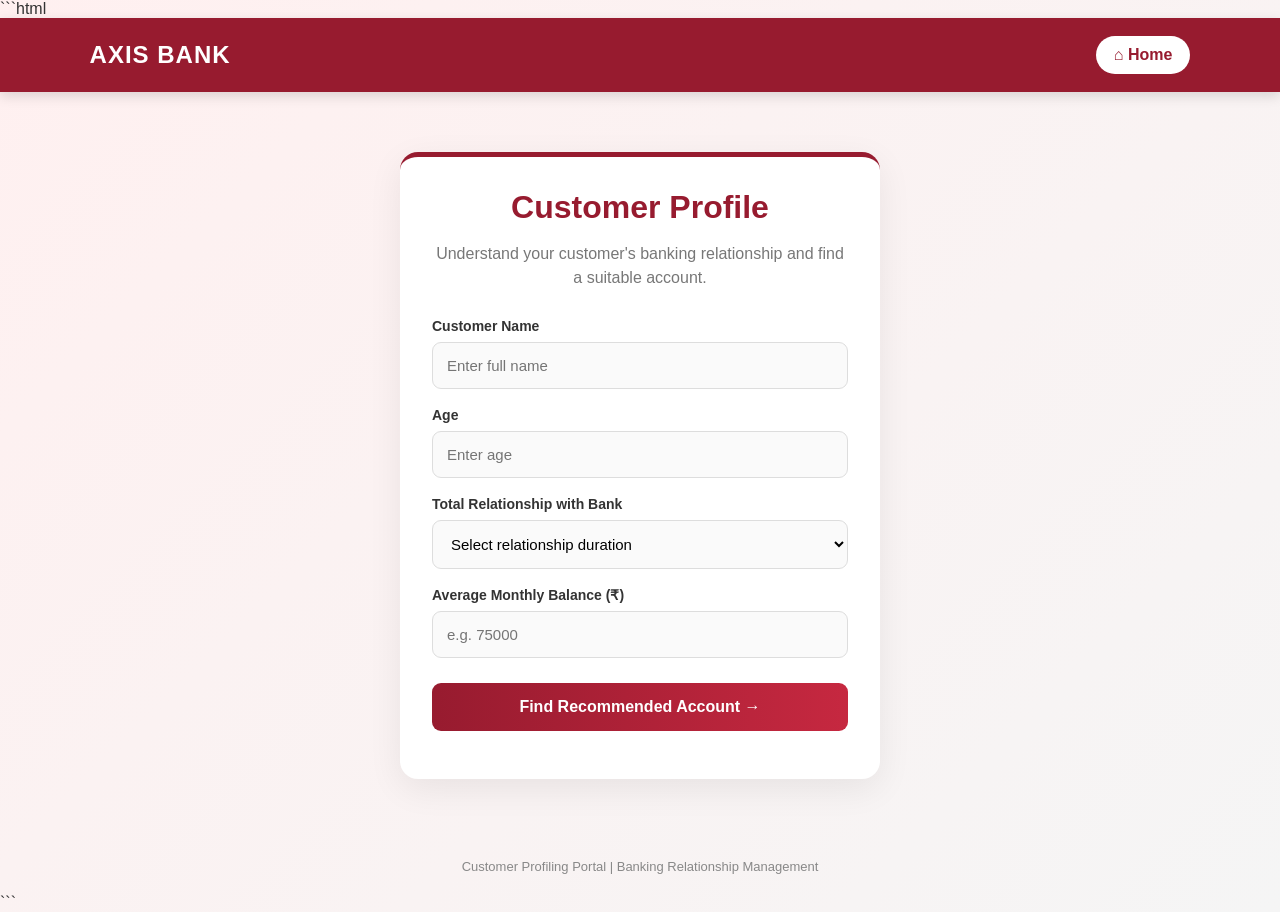
==== recco.html @ eca8000f "Initial website" ====
```html
<!DOCTYPE html>
<html lang="en">
<head>
    <meta charset="UTF-8">
    <meta name="viewport" content="width=device-width, initial-scale=1.0">
    <title>Customer Profile | Axis Bank</title>

    <style>
        * {
            box-sizing: border-box;
        }

        body {
            margin: 0;
            font-family: Arial, sans-serif;
            background: linear-gradient(135deg, #fff0f0, #f5f5f5);
            color: #333;
        }

        header {
            background: #971b2f;
            color: white;
            padding: 18px 7%;
            display: flex;
            justify-content: space-between;
            align-items: center;
            box-shadow: 0 4px 12px #0002;
        }

        header h2 {
            margin: 0;
            letter-spacing: 1px;
        }

        .home {
            background: white;
            color: #971b2f;
            padding: 10px 18px;
            text-decoration: none;
            border-radius: 25px;
            font-weight: bold;
        }

        .home:hover {
            background: #ffe0e0;
        }

        .container {
            max-width: 520px;
            margin: 40px auto;
            padding: 20px;
        }

        .card {
            background: white;
            padding: 32px;
            border-radius: 18px;
            box-shadow: 0 10px 35px #00000012;
            border-top: 5px solid #971b2f;
        }

        h1 {
            color: #971b2f;
            text-align: center;
            margin: 0 0 10px;
        }

        .subtitle {
            text-align: center;
            color: #777;
            margin-bottom: 28px;
            line-height: 1.5;
        }

        label {
            display: block;
            margin: 18px 0 8px;
            font-weight: bold;
            font-size: 14px;
        }

        input, select {
            width: 100%;
            padding: 14px;
            border: 1px solid #ddd;
            border-radius: 9px;
            font-size: 15px;
            background: #fafafa;
            outline: none;
        }

        input:focus, select:focus {
            border-color: #971b2f;
            background: white;
            box-shadow: 0 0 0 3px #971b2f15;
        }

        button {
            width: 100%;
            padding: 15px;
            margin-top: 25px;
            border: none;
            border-radius: 9px;
            background: linear-gradient(90deg, #971b2f, #c62840);
            color: white;
            font-size: 16px;
            font-weight: bold;
            cursor: pointer;
            transition: 0.3s;
        }

        button:hover {
            transform: translateY(-2px);
            box-shadow: 0 6px 15px #971b2f35;
        }

        #result {
            display: none;
            margin-top: 25px;
            padding: 22px;
            border-radius: 12px;
            background: #fff3f3;
            border: 1px solid #f0c9cf;
            line-height: 1.8;
            overflow-wrap: anywhere;
        }

        #result h3 {
            color: #971b2f;
            margin-top: 0;
        }

        .account {
            font-size: 21px;
            font-weight: bold;
            color: #971b2f;
        }

        footer {
            text-align: center;
            padding: 20px;
            color: #888;
            font-size: 13px;
        }

        @media (max-width: 500px) {
            header {
                padding: 16px;
            }

            header h2 {
                font-size: 18px;
            }

            .container {
                margin: 20px auto;
            }

            .card {
                padding: 23px;
            }
        }
    </style>
</head>

<body>

<header>
    <h2>AXIS BANK</h2>
    <a href="index.html" class="home">⌂ Home</a>
</header>

<div class="container">
    <div class="card">

        <h1>Customer Profile</h1>
        <p class="subtitle">
            Understand your customer's banking relationship
            and find a suitable account.
        </p>

        <form onsubmit="recommend(event)">

            <label for="name">Customer Name</label>
            <input type="text" id="name"
                   placeholder="Enter full name" required>

            <label for="age">Age</label>
            <input type="number" id="age"
                   placeholder="Enter age" min="18" max="120" required>

            <label for="relationship">Total Relationship with Bank</label>
            <select id="relationship" required>
                <option value="">Select relationship duration</option>
                <option>Less than 1 year</option>
                <option>1–3 years</option>
                <option>3–5 years</option>
                <option>5–10 years</option>
                <option>More than 10 years</option>
            </select>

            <label for="balance">Average Monthly Balance (₹)</label>
            <input type="number" id="balance"
                   placeholder="e.g. 75000" min="0"
                   step="0.01" required>

            <button type="submit">Find Recommended Account →</button>

        </form>

        <div id="result" aria-live="polite"></div>

    </div>
</div>

<footer>
    Customer Profiling Portal | Banking Relationship Management
</footer>

<script>
function recommend(event) {
    event.preventDefault();

    let name = document.getElementById("name").value.trim();
    let age = Number(document.getElementById("age").value);
    let relationship = document.getElementById("relationship").value;
    let balance = Number(document.getElementById("balance").value);

    let account;

    if (balance >= 1000000) {
        account = "Burgundy Account";
    } else if (balance >= 200000) {
        account = "Priority Account";
    } else if (balance >= 75000) {
        account = "Prestige Account";
    } else if (balance >= 25000) {
        account = "Liberty Account";
    } else {
        account = "No account recommendation based on the given thresholds";
    }

    document.getElementById("result").style.display = "block";

    document.getElementById("result").innerHTML = `
        <h3>✓ Customer Profile Summary</h3>
        <p><b>Name:</b> ${escapeHTML(name)}</p>
        <p><b>Age:</b> ${age}</p>
        <p><b>Bank Relationship:</b> ${escapeHTML(relationship)}</p>
        <p><b>Average Monthly Balance:</b>
        ₹${balance.toLocaleString("en-IN")}</p>
        <hr>
        <p><b>Recommended Account</b></p>
        <div class="account">${account}</div>
        <p>Recommendation based on your specified balance thresholds.</p>
    `;

    document.getElementById("result").scrollIntoView({
        behavior: "smooth",
        block: "nearest"
    });
}

function escapeHTML(value) {
    return value.replace(/[&<>"']/g, function(char) {
        return {
            "&": "&amp;",
            "<": "&lt;",
            ">": "&gt;",
            '"': "&quot;",
            "'": "&#39;"
        }[char];
    });
}
</script>

</body>
</html>
```
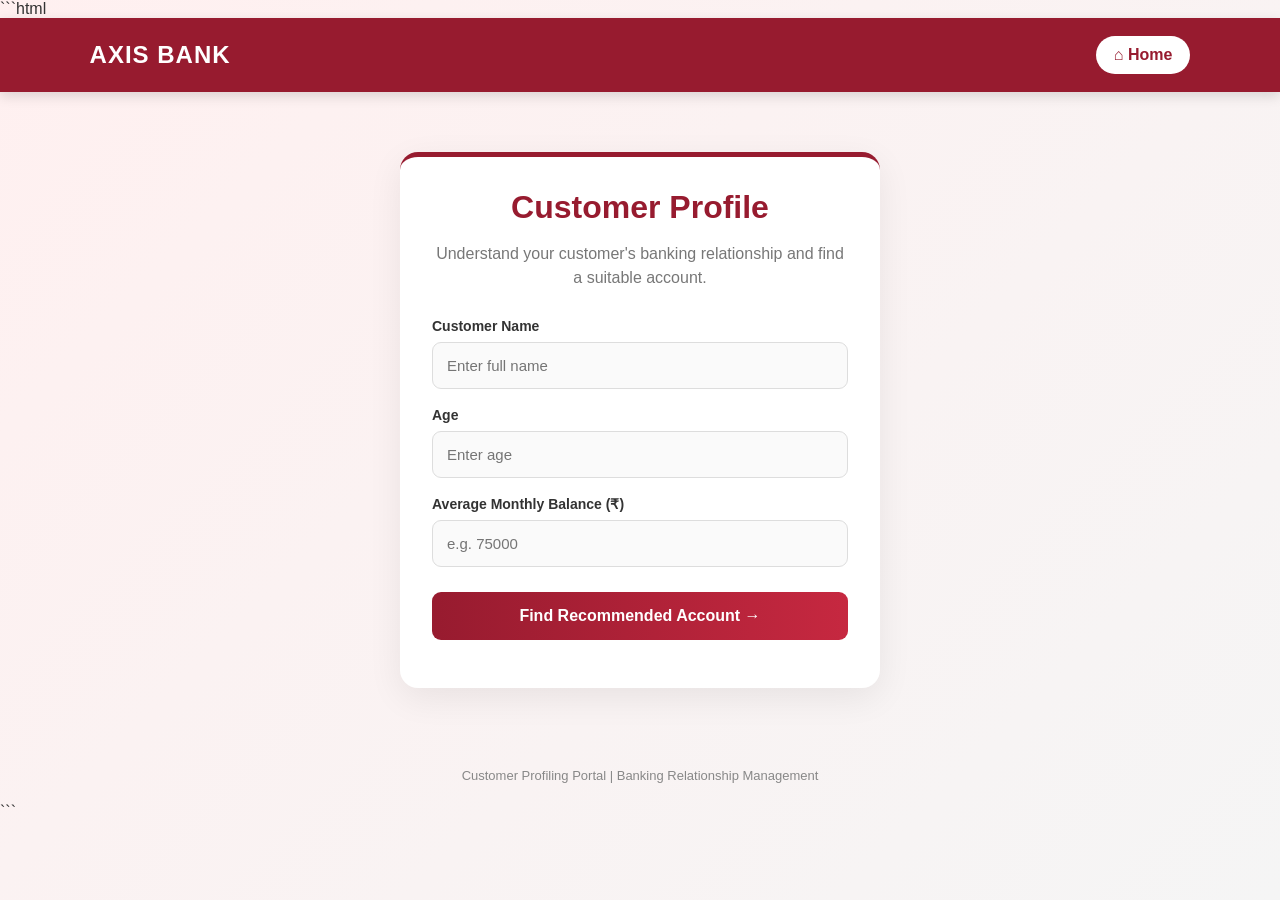
==== commit d6e76cb7: "Update recco.html" ====
--- a/recco.html
+++ b/recco.html
@@ -190,15 +190,15 @@
             <input type="number" id="age"
                    placeholder="Enter age" min="18" max="120" required>
 
-            <label for="relationship">Total Relationship with Bank</label>
+            <!-- <label for="relationship">Total Relationship with Bank</label>
             <select id="relationship" required>
                 <option value="">Select relationship duration</option>
-                <option>Less than 1 year</option>
-                <option>1–3 years</option>
-                <option>3–5 years</option>
-                <option>5–10 years</option>
+                <option>Less than 1 laclk</option>
+                <option>1–3 lack</option>
+                <option>3–15 lack</option>
+               <option>15–30 lack</option>
                 <option>More than 10 years</option>
-            </select>
+            </select> -->
 
             <label for="balance">Average Monthly Balance (₹)</label>
             <input type="number" id="balance"
@@ -277,4 +277,4 @@
 
 </body>
 </html>
-```+```
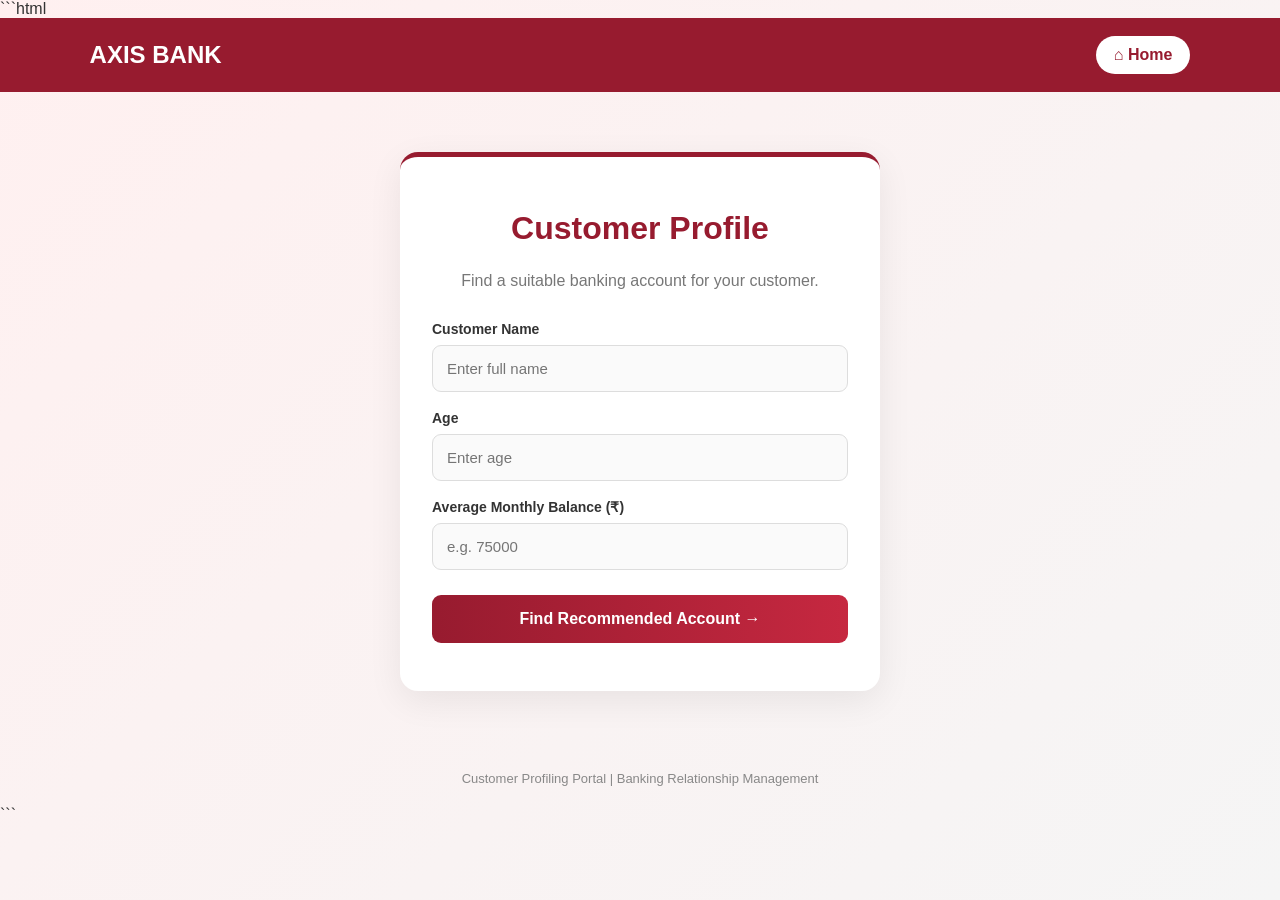
==== commit 4ae74afe: "Update recco.html" ====
--- a/recco.html
+++ b/recco.html
@@ -25,12 +25,10 @@
             display: flex;
             justify-content: space-between;
             align-items: center;
-            box-shadow: 0 4px 12px #0002;
         }
 
         header h2 {
             margin: 0;
-            letter-spacing: 1px;
         }
 
         .home {
@@ -42,10 +40,6 @@
             font-weight: bold;
         }
 
-        .home:hover {
-            background: #ffe0e0;
-        }
-
         .container {
             max-width: 520px;
             margin: 40px auto;
@@ -63,7 +57,6 @@
         h1 {
             color: #971b2f;
             text-align: center;
-            margin: 0 0 10px;
         }
 
         .subtitle {
@@ -80,20 +73,18 @@
             font-size: 14px;
         }
 
-        input, select {
+        input {
             width: 100%;
             padding: 14px;
             border: 1px solid #ddd;
             border-radius: 9px;
             font-size: 15px;
             background: #fafafa;
-            outline: none;
-        }
-
-        input:focus, select:focus {
-            border-color: #971b2f;
-            background: white;
-            box-shadow: 0 0 0 3px #971b2f15;
+        }
+
+        input:focus {
+            outline: 2px solid #971b2f;
+            border-color: transparent;
         }
 
         button {
@@ -107,12 +98,10 @@
             font-size: 16px;
             font-weight: bold;
             cursor: pointer;
-            transition: 0.3s;
         }
 
         button:hover {
-            transform: translateY(-2px);
-            box-shadow: 0 6px 15px #971b2f35;
+            opacity: 0.9;
         }
 
         #result {
@@ -126,15 +115,13 @@
             overflow-wrap: anywhere;
         }
 
-        #result h3 {
+        #result h3, .account {
             color: #971b2f;
-            margin-top: 0;
         }
 
         .account {
             font-size: 21px;
             font-weight: bold;
-            color: #971b2f;
         }
 
         footer {
@@ -149,10 +136,6 @@
                 padding: 16px;
             }
 
-            header h2 {
-                font-size: 18px;
-            }
-
             .container {
                 margin: 20px auto;
             }
@@ -168,7 +151,7 @@
 
 <header>
     <h2>AXIS BANK</h2>
-    <a href="index.html" class="home">⌂ Home</a>
+    <a href="home.html" class="home">⌂ Home</a>
 </header>
 
 <div class="container">
@@ -176,8 +159,7 @@
 
         <h1>Customer Profile</h1>
         <p class="subtitle">
-            Understand your customer's banking relationship
-            and find a suitable account.
+            Find a suitable banking account for your customer.
         </p>
 
         <form onsubmit="recommend(event)">
@@ -188,24 +170,17 @@
 
             <label for="age">Age</label>
             <input type="number" id="age"
-                   placeholder="Enter age" min="18" max="120" required>
-
-            <!-- <label for="relationship">Total Relationship with Bank</label>
-            <select id="relationship" required>
-                <option value="">Select relationship duration</option>
-                <option>Less than 1 laclk</option>
-                <option>1–3 lack</option>
-                <option>3–15 lack</option>
-               <option>15–30 lack</option>
-                <option>More than 10 years</option>
-            </select> -->
+                   placeholder="Enter age"
+                   min="18" max="120" required>
 
             <label for="balance">Average Monthly Balance (₹)</label>
             <input type="number" id="balance"
-                   placeholder="e.g. 75000" min="0"
-                   step="0.01" required>
-
-            <button type="submit">Find Recommended Account →</button>
+                   placeholder="e.g. 75000"
+                   min="0" step="0.01" required>
+
+            <button type="submit">
+                Find Recommended Account →
+            </button>
 
         </form>
 
@@ -224,7 +199,6 @@
 
     let name = document.getElementById("name").value.trim();
     let age = Number(document.getElementById("age").value);
-    let relationship = document.getElementById("relationship").value;
     let balance = Number(document.getElementById("balance").value);
 
     let account;
@@ -247,19 +221,13 @@
         <h3>✓ Customer Profile Summary</h3>
         <p><b>Name:</b> ${escapeHTML(name)}</p>
         <p><b>Age:</b> ${age}</p>
-        <p><b>Bank Relationship:</b> ${escapeHTML(relationship)}</p>
         <p><b>Average Monthly Balance:</b>
         ₹${balance.toLocaleString("en-IN")}</p>
         <hr>
         <p><b>Recommended Account</b></p>
         <div class="account">${account}</div>
-        <p>Recommendation based on your specified balance thresholds.</p>
+        <p>Based on your specified balance thresholds.</p>
     `;
-
-    document.getElementById("result").scrollIntoView({
-        behavior: "smooth",
-        block: "nearest"
-    });
 }
 
 function escapeHTML(value) {
